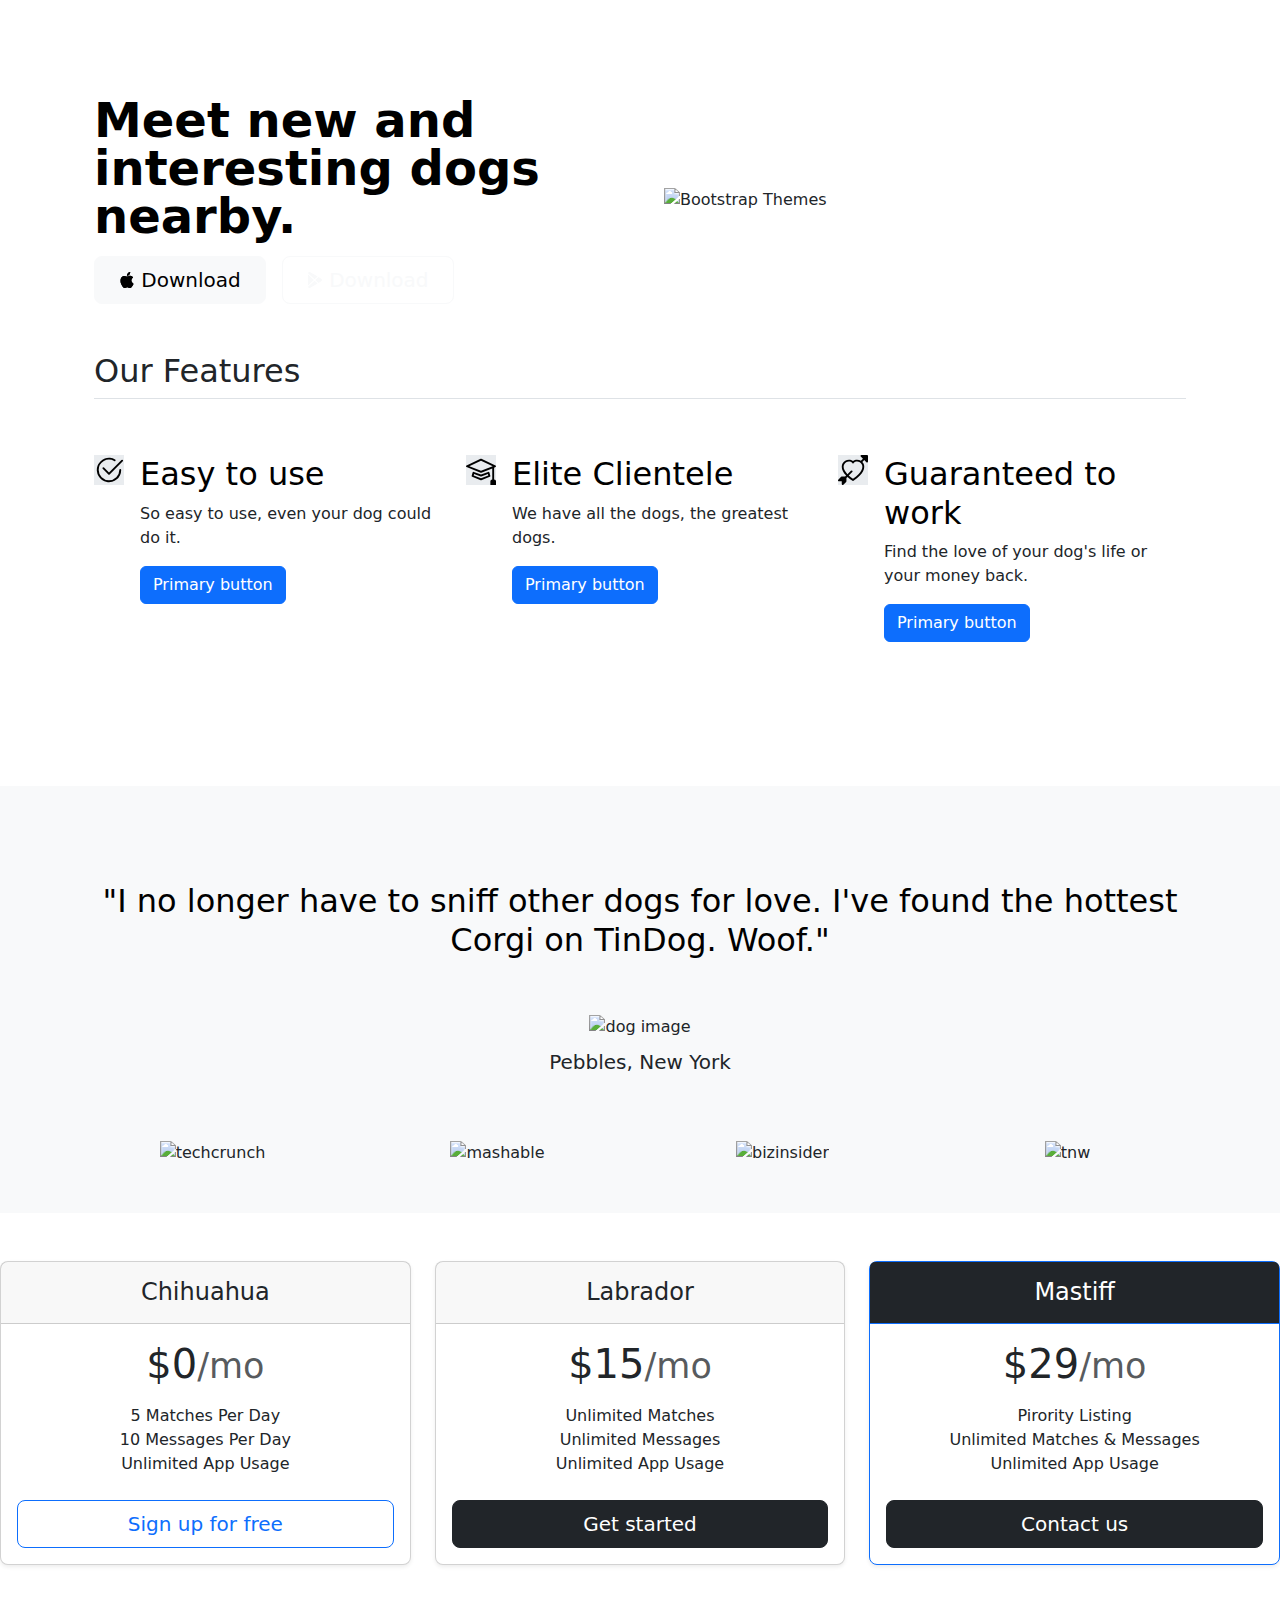
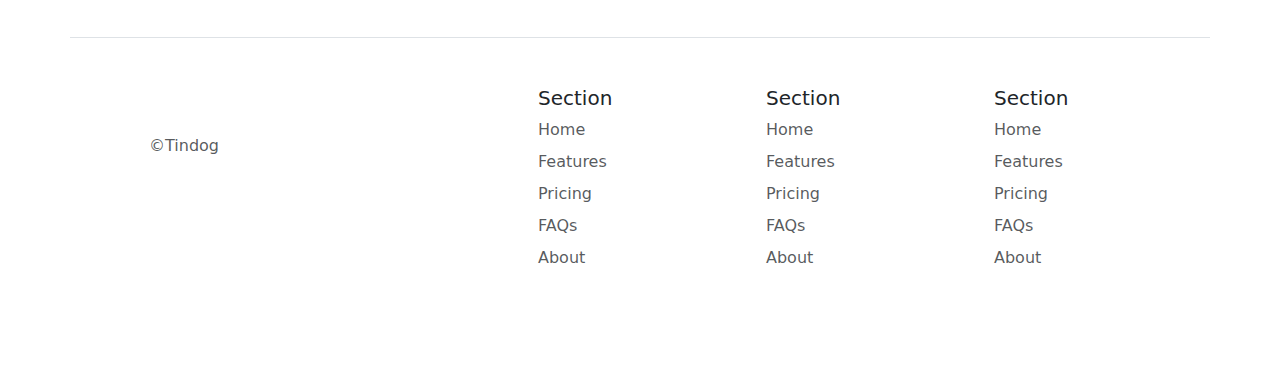
==== index.html @ 813dd324 "Add files via upload" ====
<!DOCTYPE html>
<html lang="en">

<head>
  <meta charset="UTF-8">
  <meta name="viewport" content="width=device-width, initial-scale=1.0">
  <title>TinDog</title>
  <link href="https://cdn.jsdelivr.net/npm/bootstrap@5.3.3/dist/css/bootstrap.min.css" rel="stylesheet" integrity="sha384-QWTKZyjpPEjISv5WaRU9OFeRpok6YctnYmDr5pNlyT2bRjXh0JMhjY6hW+ALEwIH" crossorigin="anonymous">
  <link rel="stylesheet" href="./css/style.css">
</head>

<body>

  <!-- Title -->
  <section id="title">
   
    <div class="container col-xxl-8 px-4 pt-5 gradient-background">
      <div class="row flex-lg-row-reverse align-items-center g-5 pt-5">
        <div class="col-10 col-sm-8 col-lg-6">
          <img src="./images/iphone.png" class="d-block mx-lg-auto img-fluid" alt="Bootstrap Themes" height="200"
            loading="lazy">
        </div>
        <div class="col-lg-6">
          <h1 class="display-5 fw-bold text-body-emphasis lh-1 mb-3">Meet new and interesting dogs nearby.</h1>

          <div class="d-grid gap-2 d-md-flex justify-content-md-start">
            <button type="button" class="btn btn-light btn-lg px-4 me-md-2"><svg xmlns="http://www.w3.org/2000/svg"
                width="16" height="16" fill="currentColor" class="bi bi-apple mb-1" viewBox="0 0 16 16">
                <path
                  d="M11.182.008C11.148-.03 9.923.023 8.857 1.18c-1.066 1.156-.902 2.482-.878 2.516.024.034 1.52.087 2.475-1.258.955-1.345.762-2.391.728-2.43Zm3.314 11.733c-.048-.096-2.325-1.234-2.113-3.422.212-2.189 1.675-2.789 1.698-2.854.023-.065-.597-.79-1.254-1.157a3.692 3.692 0 0 0-1.563-.434c-.108-.003-.483-.095-1.254.116-.508.139-1.653.589-1.968.607-.316.018-1.256-.522-2.267-.665-.647-.125-1.333.131-1.824.328-.49.196-1.422.754-2.074 2.237-.652 1.482-.311 3.83-.067 4.56.244.729.625 1.924 1.273 2.796.576.984 1.34 1.667 1.659 1.899.319.232 1.219.386 1.843.067.502-.308 1.408-.485 1.766-.472.357.013 1.061.154 1.782.539.571.197 1.111.115 1.652-.105.541-.221 1.324-1.059 2.238-2.758.347-.79.505-1.217.473-1.282Z" />
                <path
                  d="M11.182.008C11.148-.03 9.923.023 8.857 1.18c-1.066 1.156-.902 2.482-.878 2.516.024.034 1.52.087 2.475-1.258.955-1.345.762-2.391.728-2.43Zm3.314 11.733c-.048-.096-2.325-1.234-2.113-3.422.212-2.189 1.675-2.789 1.698-2.854.023-.065-.597-.79-1.254-1.157a3.692 3.692 0 0 0-1.563-.434c-.108-.003-.483-.095-1.254.116-.508.139-1.653.589-1.968.607-.316.018-1.256-.522-2.267-.665-.647-.125-1.333.131-1.824.328-.49.196-1.422.754-2.074 2.237-.652 1.482-.311 3.83-.067 4.56.244.729.625 1.924 1.273 2.796.576.984 1.34 1.667 1.659 1.899.319.232 1.219.386 1.843.067.502-.308 1.408-.485 1.766-.472.357.013 1.061.154 1.782.539.571.197 1.111.115 1.652-.105.541-.221 1.324-1.059 2.238-2.758.347-.79.505-1.217.473-1.282Z" />
              </svg> Download</button>
            <button type="button" class="btn btn-outline-light btn-lg px-4"><svg xmlns="http://www.w3.org/2000/svg"
                width="16" height="16" fill="currentColor" class="bi bi-google-play mb-1" viewBox="0 0 16 16">
                <path
                  d="M14.222 9.374c1.037-.61 1.037-2.137 0-2.748L11.528 5.04 8.32 8l3.207 2.96 2.694-1.586Zm-3.595 2.116L7.583 8.68 1.03 14.73c.201 1.029 1.36 1.61 2.303 1.055l7.294-4.295ZM1 13.396V2.603L6.846 8 1 13.396ZM1.03 1.27l6.553 6.05 3.044-2.81L3.333.215C2.39-.341 1.231.24 1.03 1.27Z" />
              </svg> Download</button>
          </div>
        </div>
      </div>
    </div>
  </section>
  <!-- Features -->
  <section id="features">
    <div class="container px-4 py-5" id="hanging-icons">
      <h2 class="pb-2 border-bottom">Our Features</h2>
      <div class="row g-4 py-5 row-cols-1 row-cols-lg-3">
        <div class="col d-flex align-items-start">
          <div class="icon-square text-body-emphasis bg-body-secondary d-inline-flex align-items-center justify-content-center fs-4 flex-shrink-0 me-3">
            <svg xmlns="http://www.w3.org/2000/svg" height="30" fill="currentColor" class="bi bi-check2-circle"
              viewBox="0 0 16 16">
<path
                d="M2.5 8a5.5 5.5 0 0 1 8.25-4.764.5.5 0 0 0 .5-.866A6.5 6.5 0 1 0 14.5 8a.5.5 0 0 0-1 0 5.5 5.5 0 1 1-11 0z" />
<path
                d="M15.354 3.354a.5.5 0 0 0-.708-.708L8 9.293 5.354 6.646a.5.5 0 1 0-.708.708l3 3a.5.5 0 0 0 .708 0l7-7z" />
</svg>
          </div>
          <div>
            <h3 class="fs-2 text-body-emphasis">Easy to use</h3>
            <p>So easy to use, even your dog could do it.</p>
            <a href="#" class="btn btn-primary">
              Primary button
            </a>
          </div>
        </div>
        <div class="col d-flex align-items-start">
          <div class="icon-square text-body-emphasis bg-body-secondary d-inline-flex align-items-center justify-content-center fs-4 flex-shrink-0 me-3">
            <svg xmlns="http://www.w3.org/2000/svg" height="30" fill="currentColor" class="bi bi-mortarboard" viewBox="0 0 16 16">
              <path d="M8.211 2.047a.5.5 0 0 0-.422 0l-7.5 3.5a.5.5 0 0 0 .025.917l7.5 3a.5.5 0 0 0 .372 0L14 7.14V13a1 1 0 0 0-1 1v2h3v-2a1 1 0 0 0-1-1V6.739l.686-.275a.5.5 0 0 0 .025-.917l-7.5-3.5ZM8 8.46 1.758 5.965 8 3.052l6.242 2.913L8 8.46Z"/>
              <path d="M4.176 9.032a.5.5 0 0 0-.656.327l-.5 1.7a.5.5 0 0 0 .294.605l4.5 1.8a.5.5 0 0 0 .372 0l4.5-1.8a.5.5 0 0 0 .294-.605l-.5-1.7a.5.5 0 0 0-.656-.327L8 10.466 4.176 9.032Zm-.068 1.873.22-.748 3.496 1.311a.5.5 0 0 0 .352 0l3.496-1.311.22.748L8 12.46l-3.892-1.556Z"/>
              </svg>
          </div>
          <div>
            <h3 class="fs-2 text-body-emphasis">Elite Clientele</h3>
            <p>We have all the dogs, the greatest dogs.</p>
            <a href="#" class="btn btn-primary">
              Primary button
            </a>
          </div>
        </div>
        <div class="col d-flex align-items-start">
          <div class="icon-square text-body-emphasis bg-body-secondary d-inline-flex align-items-center justify-content-center fs-4 flex-shrink-0 me-3">
            <svg xmlns="http://www.w3.org/2000/svg" height="30" fill="currentColor" class="bi bi-arrow-through-heart"
              viewBox="0 0 16 16">
<path fill-rule="evenodd"
                d="M2.854 15.854A.5.5 0 0 1 2 15.5V14H.5a.5.5 0 0 1-.354-.854l1.5-1.5A.5.5 0 0 1 2 11.5h1.793l.53-.53c-.771-.802-1.328-1.58-1.704-2.32-.798-1.575-.775-2.996-.213-4.092C3.426 2.565 6.18 1.809 8 3.233c1.25-.98 2.944-.928 4.212-.152L13.292 2 12.147.854A.5.5 0 0 1 12.5 0h3a.5.5 0 0 1 .5.5v3a.5.5 0 0 1-.854.354L14 2.707l-1.006 1.006c.236.248.44.531.6.845.562 1.096.585 2.517-.213 4.092-.793 1.563-2.395 3.288-5.105 5.08L8 13.912l-.276-.182a21.86 21.86 0 0 1-2.685-2.062l-.539.54V14a.5.5 0 0 1-.146.354l-1.5 1.5Zm2.893-4.894A20.419 20.419 0 0 0 8 12.71c2.456-1.666 3.827-3.207 4.489-4.512.679-1.34.607-2.42.215-3.185-.817-1.595-3.087-2.054-4.346-.761L8 4.62l-.358-.368c-1.259-1.293-3.53-.834-4.346.761-.392.766-.464 1.845.215 3.185.323.636.815 1.33 1.519 2.065l1.866-1.867a.5.5 0 1 1 .708.708L5.747 10.96Z" />
</svg>
          </div>
          <div>
            <h3 class="fs-2 text-body-emphasis">Guaranteed to work</h3>
            <p>Find the love of your dog's life or your money back.</p>
            <a href="#" class="btn btn-primary">
              Primary button
            </a>
          </div>
        </div>
      </div>
    </div>
  </section>
  <!-- Testimonial -->
  <section id="testimonial">
    
    <div class="my-5">
      <div class="p-5 text-center bg-body-tertiary">
        <div class="container py-5">
          <h2 class="text-body-emphasis">"I no longer have to sniff other dogs for love. I've found the hottest Corgi on
            TinDog. Woof."</h2>
          <img class="profile-img mt-5" src="./images/dog-img.jpg" alt="dog image">
          <p class="col-lg-8 mx-auto lead mt-2">
            Pebbles, New York
          </p>
        </div>

        <div class="container">
          <div class="row">
            <div class="col-lg-3 col-sm-12">
              <img src="./images/techcrunch.png" alt="techcrunch" height="30">
            </div>
            <div class="col-lg-3 col-sm-12">
              <img src="./images/mashable.png" alt="mashable" height="30">
            </div>
            <div class="col-lg-3 col-sm-12">
              <img src="./images/bizinsider.png" alt="bizinsider" height="30">
            </div>
            <div class="col-lg-3 col-sm-12">
              <img src="./images/tnw.png" alt="tnw" height="30">
            </div>
          </div>
        </div>
      </div>
    </div>
  </section>
  <!-- Pricing -->
  <section id="pricing">
    <div class="row row-cols-1 row-cols-md-3 mb-3 text-center">
      <div class="col">
        <div class="card mb-4 rounded-3 shadow-sm">
          <div class="card-header py-3">
            <h4 class="my-0 fw-normal">Chihuahua</h4>
          </div>
          <div class="card-body">
            <h1 class="card-title pricing-card-title">$0<small class="text-body-secondary fw-light">/mo</small></h1>
            <ul class="list-unstyled mt-3 mb-4">
              <li>5 Matches Per Day</li>
              <li>10 Messages Per Day</li>
              <li>Unlimited App Usage</li>            
            </ul>
            <button type="button" class="w-100 btn btn-lg btn-outline-primary">Sign up for free</button>
          </div>
        </div>
      </div>
      <div class="col">
        <div class="card mb-4 rounded-3 shadow-sm">
          <div class="card-header py-3">
            <h4 class="my-0 fw-normal">Labrador</h4>
          </div>
          <div class="card-body">
            <h1 class="card-title pricing-card-title">$15<small class="text-body-secondary fw-light">/mo</small></h1>
            <ul class="list-unstyled mt-3 mb-4">
              <li>Unlimited Matches</li>
              <li>Unlimited Messages</li>
              <li>Unlimited App Usage</li>              
            </ul>
            <button type="button" class="w-100 btn btn-lg btn-dark">Get started</button>
          </div>
        </div>
      </div>
      <div class="col">
        <div class="card mb-4 rounded-3 shadow-sm border-primary">
          <div class="card-header py-3 text-bg-dark border-primary">
            <h4 class="my-0 fw-normal ">Mastiff</h4>
          </div>
          <div class="card-body">
            <h1 class="card-title pricing-card-title">$29<small class="text-body-secondary fw-light">/mo</small></h1>
            <ul class="list-unstyled mt-3 mb-4">
              <li>Pirority Listing</li>
              <li>Unlimited Matches & Messages</li>
              <li>Unlimited App Usage</li>
            </ul>
            <button type="button" class="w-100 btn btn-lg btn-dark">Contact us</button>
          </div>
        </div>
      </div>
    </div>
  </section>
  <!-- Footer -->
  <section id="footer">
    <div class="container gradient-background">
      <footer class="row row-cols-1 row-cols-sm-2 row-cols-md-5 py-5 my-5 border-top">
        <div class="col mb-3">
          <a href="/" class="d-flex align-items-center mb-3 link-body-emphasis text-decoration-none">
            <svg class="bi me-2" width="40" height="32"><use xlink:href="#bootstrap"></use></svg>
          </a>
          <p class="text-body-secondary d-flex justify-content-center">©Tindog</p>
        </div>
    
        <div class="col mb-3">
    
        </div>
    
        <div class="col mb-3">
          <h5>Section</h5>
          <ul class="nav flex-column">
            <li class="nav-item mb-2"><a href="#" class="nav-link p-0 text-body-secondary">Home</a></li>
            <li class="nav-item mb-2"><a href="#" class="nav-link p-0 text-body-secondary">Features</a></li>
            <li class="nav-item mb-2"><a href="#" class="nav-link p-0 text-body-secondary">Pricing</a></li>
            <li class="nav-item mb-2"><a href="#" class="nav-link p-0 text-body-secondary">FAQs</a></li>
            <li class="nav-item mb-2"><a href="#" class="nav-link p-0 text-body-secondary">About</a></li>
          </ul>
        </div>
    
        <div class="col mb-3">
          <h5>Section</h5>
          <ul class="nav flex-column">
            <li class="nav-item mb-2"><a href="#" class="nav-link p-0 text-body-secondary">Home</a></li>
            <li class="nav-item mb-2"><a href="#" class="nav-link p-0 text-body-secondary">Features</a></li>
            <li class="nav-item mb-2"><a href="#" class="nav-link p-0 text-body-secondary">Pricing</a></li>
            <li class="nav-item mb-2"><a href="#" class="nav-link p-0 text-body-secondary">FAQs</a></li>
            <li class="nav-item mb-2"><a href="#" class="nav-link p-0 text-body-secondary">About</a></li>
          </ul>
        </div>
    
        <div class="col mb-3">
          <h5>Section</h5>
          <ul class="nav flex-column">
            <li class="nav-item mb-2"><a href="#" class="nav-link p-0 text-body-secondary">Home</a></li>
            <li class="nav-item mb-2"><a href="#" class="nav-link p-0 text-body-secondary">Features</a></li>
            <li class="nav-item mb-2"><a href="#" class="nav-link p-0 text-body-secondary">Pricing</a></li>
            <li class="nav-item mb-2"><a href="#" class="nav-link p-0 text-body-secondary">FAQs</a></li>
            <li class="nav-item mb-2"><a href="#" class="nav-link p-0 text-body-secondary">About</a></li>
          </ul>
        </div>
      </footer>
    </div>
  </section>
  <script src="https://cdn.jsdelivr.net/npm/bootstrap@5.3.3/dist/js/bootstrap.bundle.min.js" integrity="sha384-YvpcrYf0tY3lHB60NNkmXc5s9fDVZLESaAA55NDzOxhy9GkcIdslK1eN7N6jIeHz" crossorigin="anonymous"></script>
</body>

</html>
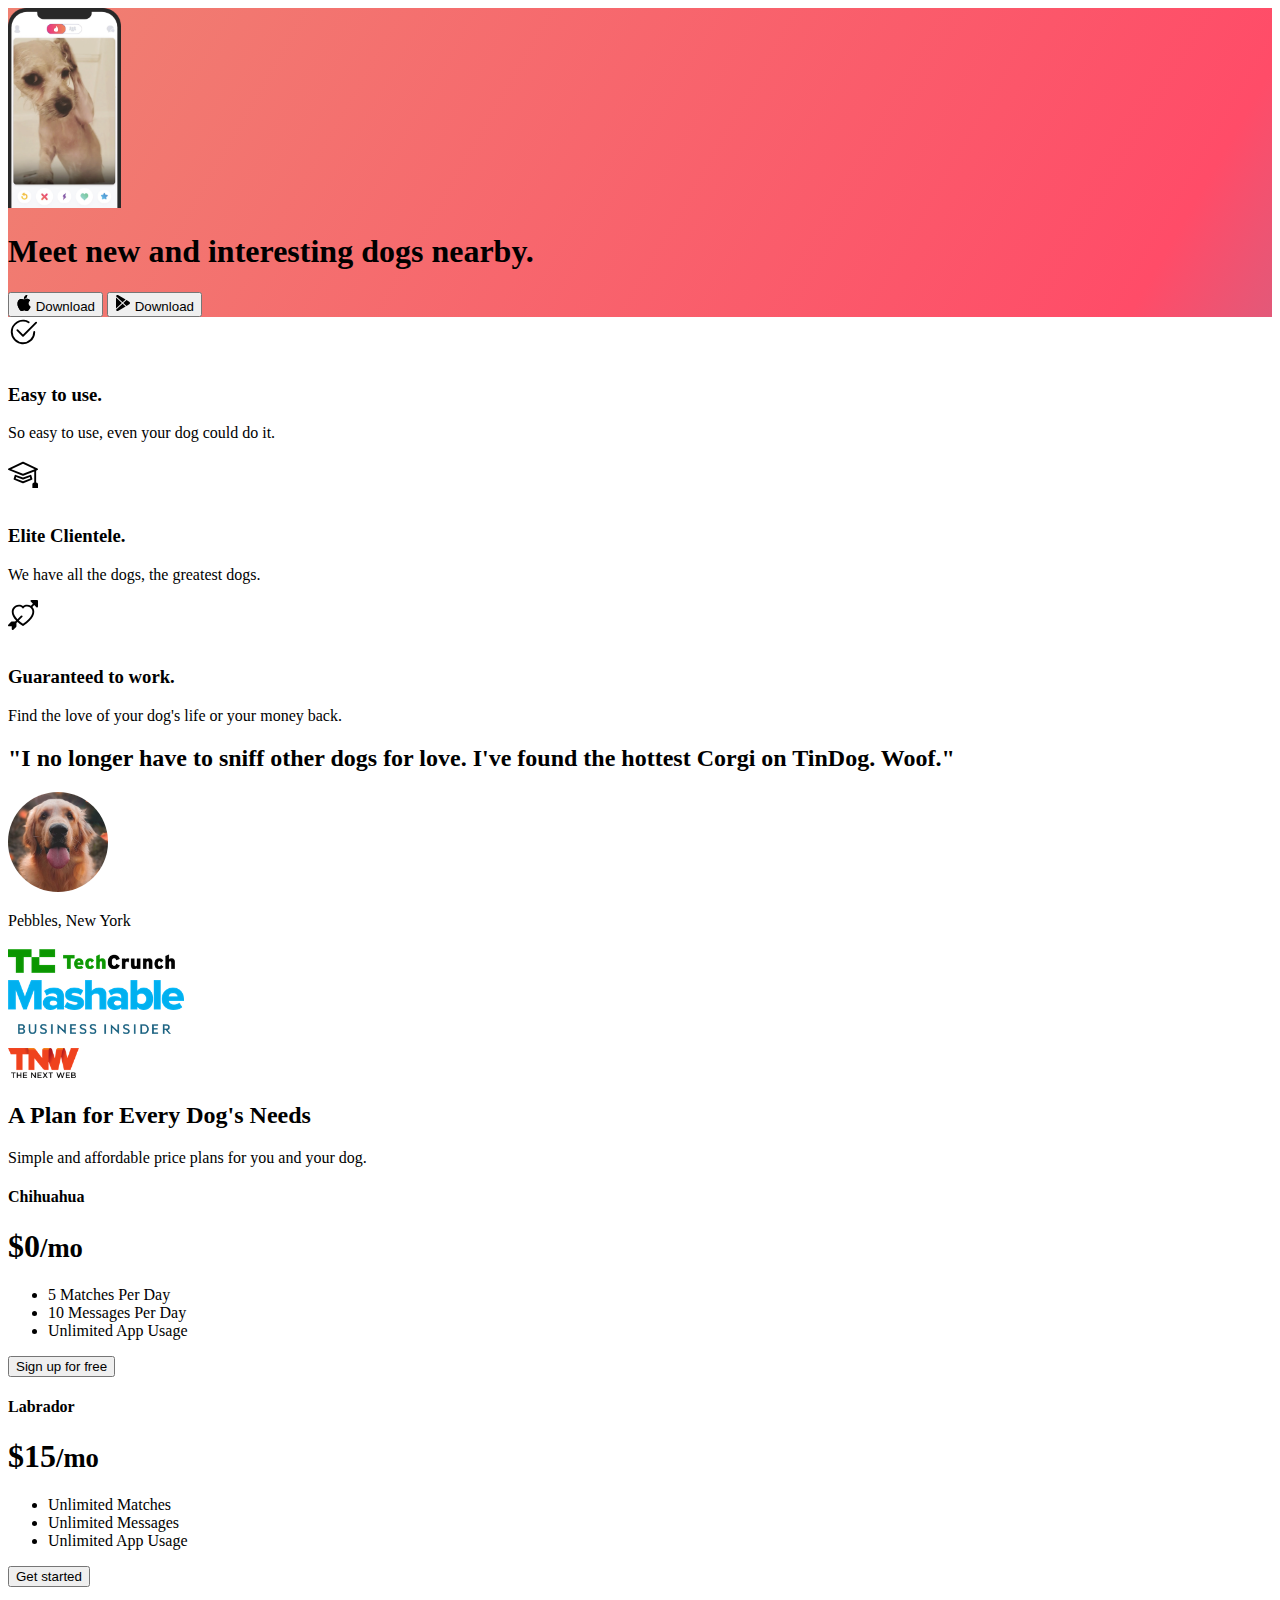
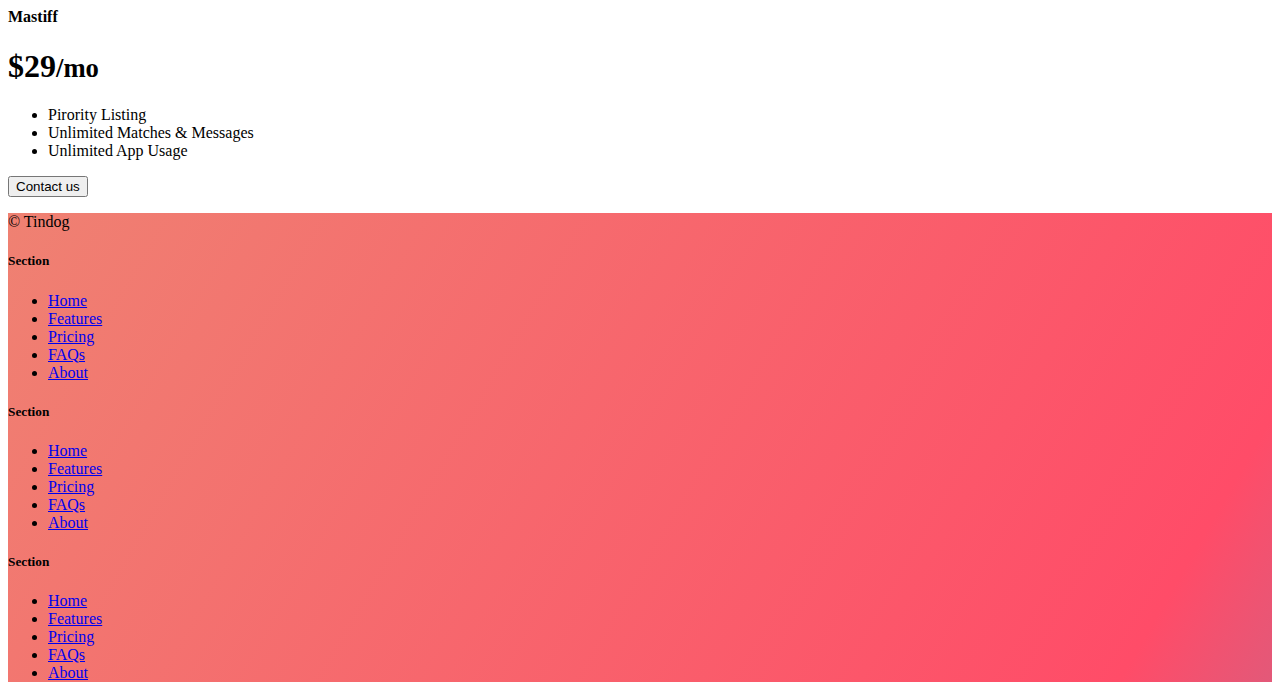
==== commit 7e1fff24: "final change" ====
--- a/index.html
+++ b/index.html
@@ -5,19 +5,20 @@
   <meta charset="UTF-8">
   <meta name="viewport" content="width=device-width, initial-scale=1.0">
   <title>TinDog</title>
-  <link href="https://cdn.jsdelivr.net/npm/bootstrap@5.3.3/dist/css/bootstrap.min.css" rel="stylesheet" integrity="sha384-QWTKZyjpPEjISv5WaRU9OFeRpok6YctnYmDr5pNlyT2bRjXh0JMhjY6hW+ALEwIH" crossorigin="anonymous">
-  <link rel="stylesheet" href="./css/style.css">
+  <link href="https://cdn.jsdelivr.net/npm/bootstrap@5.3.0-alpha3/dist/css/bootstrap.min.css" rel="stylesheet"
+    integrity="sha384-KK94CHFLLe+nY2dmCWGMq91rCGa5gtU4mk92HdvYe+M/SXH301p5ILy+dN9+nJOZ" crossorigin="anonymous">
+  <link rel="stylesheet" href="index.css">
+  <link rel="stylesheet" href="style.css">
 </head>
 
 <body>
-
   <!-- Title -->
-  <section id="title">
-   
-    <div class="container col-xxl-8 px-4 pt-5 gradient-background">
+  <section id="title" class="gradient-background">
+
+    <div class="container col-xxl-8 px-4 pt-5">
       <div class="row flex-lg-row-reverse align-items-center g-5 pt-5">
         <div class="col-10 col-sm-8 col-lg-6">
-          <img src="./images/iphone.png" class="d-block mx-lg-auto img-fluid" alt="Bootstrap Themes" height="200"
+          <img src="./assets/iphone.png" class="d-block mx-lg-auto img-fluid" alt="Bootstrap Themes" height="200"
             loading="lazy">
         </div>
         <div class="col-lg-6">
@@ -43,56 +44,55 @@
   </section>
   <!-- Features -->
   <section id="features">
-    <div class="container px-4 py-5" id="hanging-icons">
-      <h2 class="pb-2 border-bottom">Our Features</h2>
+    <div class="container mt-5">
       <div class="row g-4 py-5 row-cols-1 row-cols-lg-3">
         <div class="col d-flex align-items-start">
-          <div class="icon-square text-body-emphasis bg-body-secondary d-inline-flex align-items-center justify-content-center fs-4 flex-shrink-0 me-3">
+          <div
+            class="icon-square text-body-emphasis bg-body-secondary d-inline-flex align-items-center justify-content-center fs-4 flex-shrink-0 me-3">
             <svg xmlns="http://www.w3.org/2000/svg" height="30" fill="currentColor" class="bi bi-check2-circle"
               viewBox="0 0 16 16">
-<path
+              <path
                 d="M2.5 8a5.5 5.5 0 0 1 8.25-4.764.5.5 0 0 0 .5-.866A6.5 6.5 0 1 0 14.5 8a.5.5 0 0 0-1 0 5.5 5.5 0 1 1-11 0z" />
-<path
+              <path
                 d="M15.354 3.354a.5.5 0 0 0-.708-.708L8 9.293 5.354 6.646a.5.5 0 1 0-.708.708l3 3a.5.5 0 0 0 .708 0l7-7z" />
-</svg>
+            </svg>
           </div>
           <div>
-            <h3 class="fs-2 text-body-emphasis">Easy to use</h3>
+            <h3 class="fs-2">Easy to use.</h3>
             <p>So easy to use, even your dog could do it.</p>
-            <a href="#" class="btn btn-primary">
-              Primary button
-            </a>
+
           </div>
         </div>
         <div class="col d-flex align-items-start">
-          <div class="icon-square text-body-emphasis bg-body-secondary d-inline-flex align-items-center justify-content-center fs-4 flex-shrink-0 me-3">
-            <svg xmlns="http://www.w3.org/2000/svg" height="30" fill="currentColor" class="bi bi-mortarboard" viewBox="0 0 16 16">
-              <path d="M8.211 2.047a.5.5 0 0 0-.422 0l-7.5 3.5a.5.5 0 0 0 .025.917l7.5 3a.5.5 0 0 0 .372 0L14 7.14V13a1 1 0 0 0-1 1v2h3v-2a1 1 0 0 0-1-1V6.739l.686-.275a.5.5 0 0 0 .025-.917l-7.5-3.5ZM8 8.46 1.758 5.965 8 3.052l6.242 2.913L8 8.46Z"/>
-              <path d="M4.176 9.032a.5.5 0 0 0-.656.327l-.5 1.7a.5.5 0 0 0 .294.605l4.5 1.8a.5.5 0 0 0 .372 0l4.5-1.8a.5.5 0 0 0 .294-.605l-.5-1.7a.5.5 0 0 0-.656-.327L8 10.466 4.176 9.032Zm-.068 1.873.22-.748 3.496 1.311a.5.5 0 0 0 .352 0l3.496-1.311.22.748L8 12.46l-3.892-1.556Z"/>
-              </svg>
+          <div
+            class="icon-square text-body-emphasis bg-body-secondary d-inline-flex align-items-center justify-content-center fs-4 flex-shrink-0 me-3">
+            <svg xmlns="http://www.w3.org/2000/svg" height="30" fill="currentColor" class="bi bi-mortarboard"
+              viewBox="0 0 16 16">
+              <path
+                d="M8.211 2.047a.5.5 0 0 0-.422 0l-7.5 3.5a.5.5 0 0 0 .025.917l7.5 3a.5.5 0 0 0 .372 0L14 7.14V13a1 1 0 0 0-1 1v2h3v-2a1 1 0 0 0-1-1V6.739l.686-.275a.5.5 0 0 0 .025-.917l-7.5-3.5ZM8 8.46 1.758 5.965 8 3.052l6.242 2.913L8 8.46Z" />
+              <path
+                d="M4.176 9.032a.5.5 0 0 0-.656.327l-.5 1.7a.5.5 0 0 0 .294.605l4.5 1.8a.5.5 0 0 0 .372 0l4.5-1.8a.5.5 0 0 0 .294-.605l-.5-1.7a.5.5 0 0 0-.656-.327L8 10.466 4.176 9.032Zm-.068 1.873.22-.748 3.496 1.311a.5.5 0 0 0 .352 0l3.496-1.311.22.748L8 12.46l-3.892-1.556Z" />
+            </svg>
           </div>
           <div>
-            <h3 class="fs-2 text-body-emphasis">Elite Clientele</h3>
+            <h3 class="fs-2">Elite Clientele.</h3>
             <p>We have all the dogs, the greatest dogs.</p>
-            <a href="#" class="btn btn-primary">
-              Primary button
-            </a>
+
           </div>
         </div>
         <div class="col d-flex align-items-start">
-          <div class="icon-square text-body-emphasis bg-body-secondary d-inline-flex align-items-center justify-content-center fs-4 flex-shrink-0 me-3">
+          <div
+            class="icon-square text-body-emphasis bg-body-secondary d-inline-flex align-items-center justify-content-center fs-4 flex-shrink-0 me-3">
             <svg xmlns="http://www.w3.org/2000/svg" height="30" fill="currentColor" class="bi bi-arrow-through-heart"
               viewBox="0 0 16 16">
-<path fill-rule="evenodd"
+              <path fill-rule="evenodd"
                 d="M2.854 15.854A.5.5 0 0 1 2 15.5V14H.5a.5.5 0 0 1-.354-.854l1.5-1.5A.5.5 0 0 1 2 11.5h1.793l.53-.53c-.771-.802-1.328-1.58-1.704-2.32-.798-1.575-.775-2.996-.213-4.092C3.426 2.565 6.18 1.809 8 3.233c1.25-.98 2.944-.928 4.212-.152L13.292 2 12.147.854A.5.5 0 0 1 12.5 0h3a.5.5 0 0 1 .5.5v3a.5.5 0 0 1-.854.354L14 2.707l-1.006 1.006c.236.248.44.531.6.845.562 1.096.585 2.517-.213 4.092-.793 1.563-2.395 3.288-5.105 5.08L8 13.912l-.276-.182a21.86 21.86 0 0 1-2.685-2.062l-.539.54V14a.5.5 0 0 1-.146.354l-1.5 1.5Zm2.893-4.894A20.419 20.419 0 0 0 8 12.71c2.456-1.666 3.827-3.207 4.489-4.512.679-1.34.607-2.42.215-3.185-.817-1.595-3.087-2.054-4.346-.761L8 4.62l-.358-.368c-1.259-1.293-3.53-.834-4.346.761-.392.766-.464 1.845.215 3.185.323.636.815 1.33 1.519 2.065l1.866-1.867a.5.5 0 1 1 .708.708L5.747 10.96Z" />
-</svg>
+            </svg>
           </div>
           <div>
-            <h3 class="fs-2 text-body-emphasis">Guaranteed to work</h3>
+            <h3 class="fs-2">Guaranteed to work.</h3>
             <p>Find the love of your dog's life or your money back.</p>
-            <a href="#" class="btn btn-primary">
-              Primary button
-            </a>
+
           </div>
         </div>
       </div>
@@ -100,13 +100,12 @@
   </section>
   <!-- Testimonial -->
   <section id="testimonial">
-    
     <div class="my-5">
       <div class="p-5 text-center bg-body-tertiary">
         <div class="container py-5">
           <h2 class="text-body-emphasis">"I no longer have to sniff other dogs for love. I've found the hottest Corgi on
             TinDog. Woof."</h2>
-          <img class="profile-img mt-5" src="./images/dog-img.jpg" alt="dog image">
+          <img class="profile-img mt-5" src="./assets/dog-img.jpg" alt="dog image">
           <p class="col-lg-8 mx-auto lead mt-2">
             Pebbles, New York
           </p>
@@ -115,16 +114,16 @@
         <div class="container">
           <div class="row">
             <div class="col-lg-3 col-sm-12">
-              <img src="./images/techcrunch.png" alt="techcrunch" height="30">
-            </div>
-            <div class="col-lg-3 col-sm-12">
-              <img src="./images/mashable.png" alt="mashable" height="30">
-            </div>
-            <div class="col-lg-3 col-sm-12">
-              <img src="./images/bizinsider.png" alt="bizinsider" height="30">
-            </div>
-            <div class="col-lg-3 col-sm-12">
-              <img src="./images/tnw.png" alt="tnw" height="30">
+              <img src="./assets/techcrunch.png" alt="techcrunch" height="30">
+            </div>
+            <div class="col-lg-3 col-sm-12">
+              <img src="./assets/mashable.png" alt="mashable" height="30">
+            </div>
+            <div class="col-lg-3 col-sm-12">
+              <img src="./assets/bizinsider.png" alt="bizinsider" height="30">
+            </div>
+            <div class="col-lg-3 col-sm-12">
+              <img src="./assets/tnw.png" alt="tnw" height="30">
             </div>
           </div>
         </div>
@@ -133,72 +132,76 @@
   </section>
   <!-- Pricing -->
   <section id="pricing">
-    <div class="row row-cols-1 row-cols-md-3 mb-3 text-center">
-      <div class="col">
-        <div class="card mb-4 rounded-3 shadow-sm">
-          <div class="card-header py-3">
-            <h4 class="my-0 fw-normal">Chihuahua</h4>
-          </div>
-          <div class="card-body">
-            <h1 class="card-title pricing-card-title">$0<small class="text-body-secondary fw-light">/mo</small></h1>
-            <ul class="list-unstyled mt-3 mb-4">
-              <li>5 Matches Per Day</li>
-              <li>10 Messages Per Day</li>
-              <li>Unlimited App Usage</li>            
-            </ul>
-            <button type="button" class="w-100 btn btn-lg btn-outline-primary">Sign up for free</button>
-          </div>
-        </div>
-      </div>
-      <div class="col">
-        <div class="card mb-4 rounded-3 shadow-sm">
-          <div class="card-header py-3">
-            <h4 class="my-0 fw-normal">Labrador</h4>
-          </div>
-          <div class="card-body">
-            <h1 class="card-title pricing-card-title">$15<small class="text-body-secondary fw-light">/mo</small></h1>
-            <ul class="list-unstyled mt-3 mb-4">
-              <li>Unlimited Matches</li>
-              <li>Unlimited Messages</li>
-              <li>Unlimited App Usage</li>              
-            </ul>
-            <button type="button" class="w-100 btn btn-lg btn-dark">Get started</button>
-          </div>
-        </div>
-      </div>
-      <div class="col">
-        <div class="card mb-4 rounded-3 shadow-sm border-primary">
-          <div class="card-header py-3 text-bg-dark border-primary">
-            <h4 class="my-0 fw-normal ">Mastiff</h4>
-          </div>
-          <div class="card-body">
-            <h1 class="card-title pricing-card-title">$29<small class="text-body-secondary fw-light">/mo</small></h1>
-            <ul class="list-unstyled mt-3 mb-4">
-              <li>Pirority Listing</li>
-              <li>Unlimited Matches & Messages</li>
-              <li>Unlimited App Usage</li>
-            </ul>
-            <button type="button" class="w-100 btn btn-lg btn-dark">Contact us</button>
+    <div class="container">
+      <div class="pricing-header p-3 pb-md-4 mx-auto text-center">
+        <h2 class="display-4 fw-normal">A Plan for Every Dog's Needs</h2>
+        <p class="fs-5 text-body-secondary">Simple and affordable price plans for you and your dog.
+      </div>
+      <div class="row row-cols-1 row-cols-md-3 mb-3 text-center">
+        <div class="col">
+          <div class="card mb-4 rounded-3 shadow-sm">
+            <div class="card-header py-3">
+              <h4 class="my-0 fw-normal">Chihuahua</h4>
+            </div>
+            <div class="card-body">
+              <h1 class="card-title pricing-card-title">$0<small class="text-body-secondary fw-light">/mo</small></h1>
+              <ul class="list-unstyled mt-3 mb-4">
+                <li>5 Matches Per Day</li>
+                <li>10 Messages Per Day</li>
+                <li>Unlimited App Usage</li>
+              </ul>
+              <button type="button" class="w-100 btn btn-lg btn-outline-dark">Sign up for free</button>
+            </div>
+          </div>
+        </div>
+        <div class="col">
+          <div class="card mb-4 rounded-3 shadow-sm">
+            <div class="card-header py-3">
+              <h4 class="my-0 fw-normal">Labrador</h4>
+            </div>
+            <div class="card-body">
+              <h1 class="card-title pricing-card-title">$15<small class="text-body-secondary fw-light">/mo</small></h1>
+              <ul class="list-unstyled mt-3 mb-4">
+                <li>Unlimited Matches</li>
+                <li>Unlimited Messages</li>
+                <li>Unlimited App Usage</li>
+              </ul>
+              <button type="button" class="w-100 btn btn-lg btn-dark">Get started</button>
+            </div>
+          </div>
+        </div>
+        <div class="col">
+          <div class="card mb-4 rounded-3 shadow-sm border-dark">
+            <div class="card-header py-3 text-bg-dark border-dark">
+              <h4 class="my-0 fw-normal">Mastiff</h4>
+            </div>
+            <div class="card-body">
+              <h1 class="card-title pricing-card-title">$29<small class="text-body-secondary fw-light">/mo</small></h1>
+              <ul class="list-unstyled mt-3 mb-4">
+                <li>Pirority Listing</li>
+                <li>Unlimited Matches & Messages</li>
+                <li>Unlimited App Usage</li>
+              </ul>
+              <button type="button" class="w-100 btn btn-lg btn-dark">Contact us</button>
+            </div>
           </div>
         </div>
       </div>
     </div>
   </section>
   <!-- Footer -->
-  <section id="footer">
-    <div class="container gradient-background">
-      <footer class="row row-cols-1 row-cols-sm-2 row-cols-md-5 py-5 my-5 border-top">
-        <div class="col mb-3">
-          <a href="/" class="d-flex align-items-center mb-3 link-body-emphasis text-decoration-none">
-            <svg class="bi me-2" width="40" height="32"><use xlink:href="#bootstrap"></use></svg>
-          </a>
-          <p class="text-body-secondary d-flex justify-content-center">©Tindog</p>
-        </div>
-    
-        <div class="col mb-3">
-    
-        </div>
-    
+  <section id="contact" class="gradient-background">
+    <div class="container ">
+      <footer class="row row-cols-1 row-cols-sm-2 row-cols-md-5 py-5 mt-5 border-top">
+        <div class="col mb-3">
+
+          <p class="text-body-secondary">© Tindog</p>
+        </div>
+
+        <div class="col mb-3">
+
+        </div>
+
         <div class="col mb-3">
           <h5>Section</h5>
           <ul class="nav flex-column">
@@ -209,7 +212,7 @@
             <li class="nav-item mb-2"><a href="#" class="nav-link p-0 text-body-secondary">About</a></li>
           </ul>
         </div>
-    
+
         <div class="col mb-3">
           <h5>Section</h5>
           <ul class="nav flex-column">
@@ -220,7 +223,7 @@
             <li class="nav-item mb-2"><a href="#" class="nav-link p-0 text-body-secondary">About</a></li>
           </ul>
         </div>
-    
+
         <div class="col mb-3">
           <h5>Section</h5>
           <ul class="nav flex-column">
@@ -234,7 +237,6 @@
       </footer>
     </div>
   </section>
-  <script src="https://cdn.jsdelivr.net/npm/bootstrap@5.3.3/dist/js/bootstrap.bundle.min.js" integrity="sha384-YvpcrYf0tY3lHB60NNkmXc5s9fDVZLESaAA55NDzOxhy9GkcIdslK1eN7N6jIeHz" crossorigin="anonymous"></script>
 </body>
 
 </html>--- a/index.css
+++ b/index.css
@@ -0,0 +1,28 @@
+.gradient-background {
+  background: linear-gradient(300deg, #00bfff, #ff4c68, #ef8172);
+  background-size: 180% 180%;
+  animation: gradient-animation 18s ease infinite;
+}
+
+@keyframes gradient-animation {
+  0% {
+    background-position: 0% 50%;
+  }
+  50% {
+    background-position: 100% 50%;
+  }
+  100% {
+    background-position: 0% 50%;
+  }
+}
+
+.icon-square {
+  width: 3rem;
+  height: 3rem;
+  border-radius: 0.75rem;
+}
+
+.profile-img {
+  border-radius: 50%;
+  height: 100px;
+}
--- a/style.css
+++ b/style.css
@@ -0,0 +1,32 @@
+.gradient-background {
+  background: linear-gradient(300deg, #00bfff, #ff4c68, #ef8172);
+  background-size: 180% 180%;
+  animation: gradient-animation 18s ease infinite;
+}
+
+@keyframes gradient-animation {
+  0% {
+    background-position: 0% 50%;
+  }
+  50% {
+    background-position: 100% 50%;
+  }
+  100% {
+    background-position: 0% 50%;
+  }
+}
+
+.icon-square {
+  width: 3rem;
+  height: 3rem;
+  border-radius: 0.75rem;
+}
+
+.profile-img {
+  height: 100px;
+  border-radius: 50%;
+}
+.iphone {
+  display: grid;
+  grid-row: span;
+}